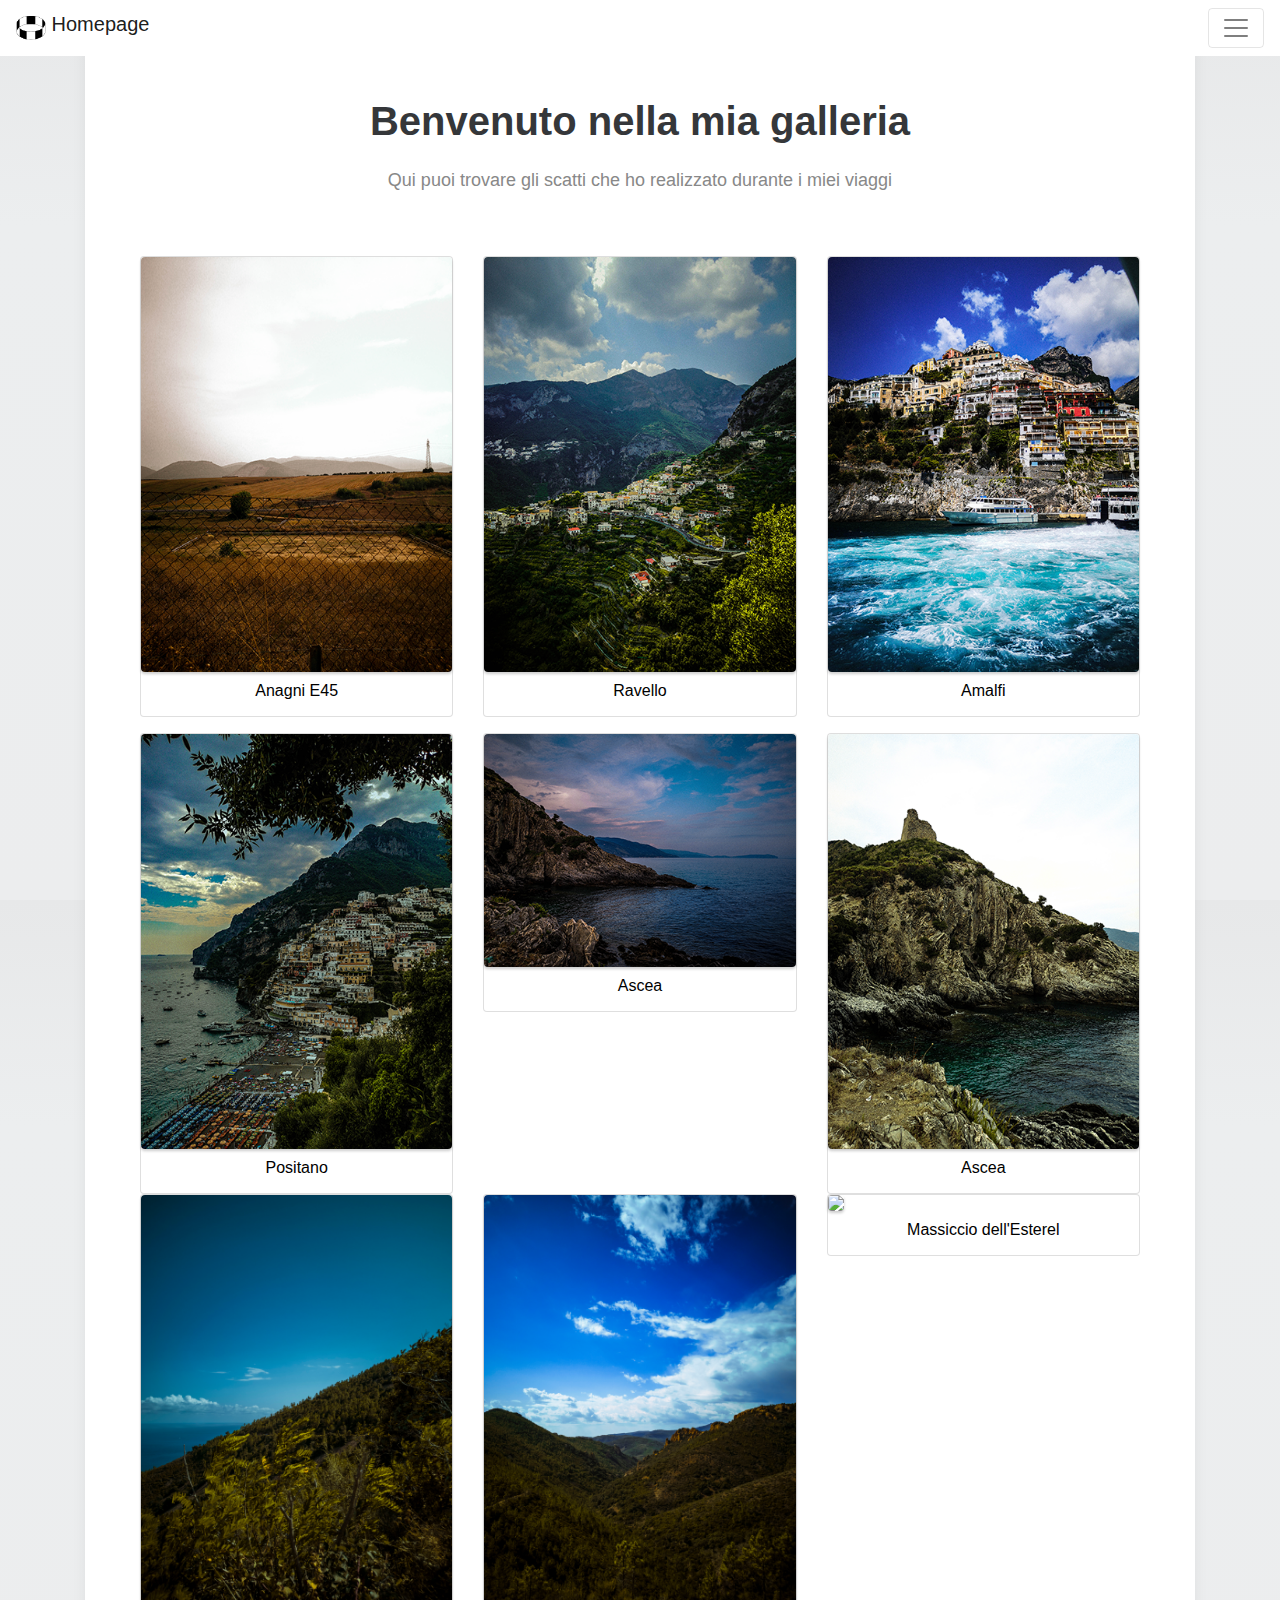
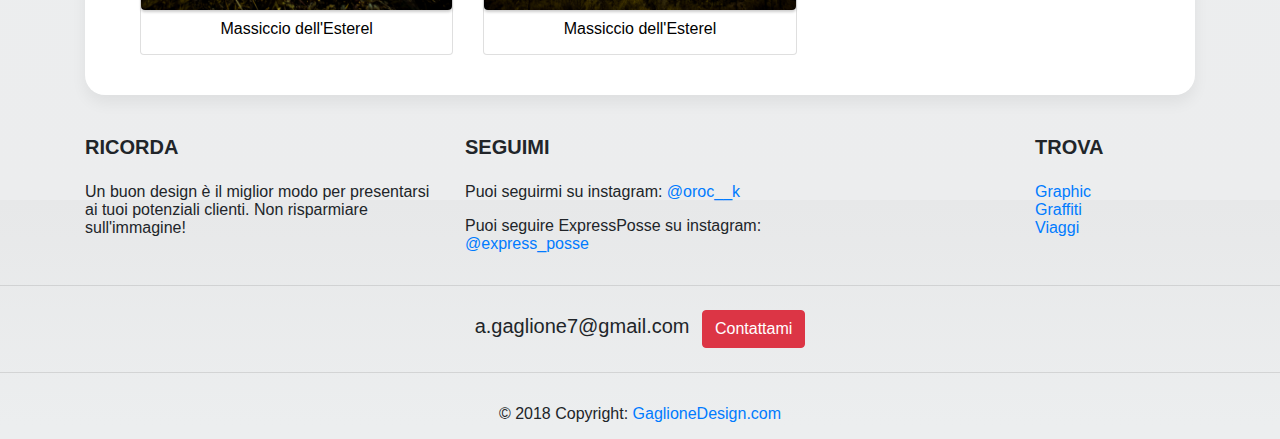
==== Gallery.html @ 5efe2e0f "Initial commit" ====
<!DOCTYPE html>
<html>
  <head>
    <meta charset="UTF-8">
    <meta http-equiv="X-UA-Compatible" content="IE=edge">
    <meta name="viewport" content="width=device-width, initial-scale=1">
   
	<link href="Stile_gallery.css" rel="stylesheet" type="text/css">
	<link rel="stylesheet" href="https://maxcdn.bootstrapcdn.com/bootstrap/4.0.0/css/bootstrap.min.css" integrity="sha384-Gn5384xqQ1aoWXA+058RXPxPg6fy4IWvTNh0E263XmFcJlSAwiGgFAW/dAiS6JXm" crossorigin="anonymous">
	<link rel="stylesheet" href="https://cdnjs.cloudflare.com/ajax/libs/baguettebox.js/1.8.1/baguetteBox.min.css">
 	<link rel="stylesheet" href="css/gallery-grid.css">
	
  </head>
  <body>

<nav id="nav" class="navbar fixed-top navbar-light" style="background-color: #FFFFFF">
  <a class="navbar-brand" href="Homepage.html">
    <img src="Images/Grafica/Logo_round.png" width="30" height="30" class="d-inline-block align-top" alt="">
    Homepage
  </a>

  <button class="navbar-toggler" type="button" data-toggle="collapse" data-target="#navbarNavDropdown" aria-controls="navbarNavDropdown" aria-expanded="false" aria-label="Toggle navigation">
    <span class="navbar-toggler-icon"></span>
  </button>
  <div class="collapse navbar-collapse" id="navbarNavDropdown">
    <ul class="navbar-nav">
      <li class="nav-item active">
        <a class="nav-link" href="Homepage.html">Home <span class="sr-only">(current)</span></a>
      </li>
	  <li class="nav-item">
        <a class="nav-link" href="Graphic.html">Grafica</a>
      </li>
      <li class="nav-item">
        <a class="nav-link" href="Graffiti.html">Graffiti</a>
      </li>
      <li class="nav-item">
        <a class="nav-link" href="Gallery.html">Viaggi</a>
      </li>
    
    
    </ul>
  </div>
</nav>
	
	  <div class="container">
     
 
 
<div class="container gallery-container">
  	<hr>
    <h1 class="text-center">Benvenuto nella mia galleria</h1>
  
    <p class="page-description text-center">Qui puoi trovare gli scatti che ho realizzato durante i miei viaggi</p>
      
    <div class="tz-gallery">
  
        <div class="row mb-3">
            <div class="col-md-4">
                <div class="card">
                    <a class="lightbox" href="Images/Viaggi/frosinone-1.jpg">
                    <img src="Images/Viaggi/frosinone-1.png" class="card-img-top">
					<p class="text">Anagni E45</p>
                    </a>
                </div>
            </div>
             
            <div class="col-md-4">
                <div class="card">
                    <a class="lightbox" href="Images/Viaggi/OnTheRoad-2.jpg">
                    <img src="Images/Viaggi/OnTheRoad-2.png" class="card-img-top">
					<p class="text">Ravello</p>
                    </a>
                </div>
            </div>
             
            <div class="col-md-4">
                <div class="card">
                    <a class="lightbox" href="Images/Viaggi/OnTheRoad-3.jpg">
                    <img src="Images/Viaggi/OnTheRoad-3.png" class="card-img-top">
						<p class="text">Amalfi</p>
                    </a>
                </div>
            </div>
        </div>
          <div class="row"> 
            <div class="col-md-4">
                <div class="card">
                    <a class="lightbox" href="Images/Viaggi/OnTheRoad-4.jpg">
                    <img src="Images/Viaggi/OnTheRoad-4.png" class="card-img-top">
						<p class="text">Positano</p>
                    </a>
                </div>
            </div>
             
            <div class="col-md-4">
                <div class="card">
                    <a class="lightbox" href="Images/Viaggi/OnTheRoad-5.jpg">
                    <img src="Images/Viaggi/OnTheRoad-5.png" class="card-img-top">
						<p class="text">Ascea</p>
                    </a>
                </div>
            </div>
             
            <div class="col-md-4">
                <div class="card">
                    <a class="lightbox" href="Images/Viaggi/OnTheRoad-6.jpg">
                    <img src="Images/Viaggi/OnTheRoad-6.png" class="card-img-top">
						<p class="text">Ascea</p>
                    </a>
                </div>
            </div>
         
			<div class="col-md-4">
                <div class="card">
                    <a class="lightbox" href="Images/Viaggi/Esterel2018.JPG">
                    <img src="Images/Viaggi/Esterel2018.JPG" class="card-img-top">
						<p class="text">Massiccio dell'Esterel</p>
                    </a>
                </div>
            </div>
			
			<div class="col-md-4">
                <div class="card">
                    <a class="lightbox" href="Images/Viaggi/Esterel2018_1.JPG">
                    <img src="Images/Viaggi/Esterel2018_1.JPG" class="card-img-top">
						<p class="text">Massiccio dell'Esterel</p>
                    </a>
                </div>
            </div>
			
			<div class="col-md-4">
                <div class="card">
                    <a class="lightbox" href="Images/Viaggi/Esterel2018_2.JPG">
                    <img src="Images/Viaggi/Esterel2018_2.JPG" class="card-img-top">
						<p class="text">Massiccio dell'Esterel</p>
                    </a>
                </div>
            </div>
        </div>
  
    </div>
  
</div>
 
</div>
	<!-- Footer -->
<footer class="page-footer font-small stylish-color-dark pt-4">

    <!-- Footer Links -->
    <div class="container text-center text-md-left">

      <!-- Grid row -->
      <div class="row">

        <!-- Grid column -->
        <div class="col-md-4 mx-auto">

          <!-- Content -->
          <h5 class="font-weight-bold text-uppercase mt-3 mb-4">RICORDA</h5>
          <p>Un buon design è il miglior modo per presentarsi ai tuoi potenziali clienti. Non risparmiare sull'immagine!</p>

        </div>
        <!-- Grid column -->

        <hr class="clearfix w-100 d-md-none">

        <!-- Grid column -->
        <div class="col-md-4 mx-auto">

          <!-- Content -->
          <h5 class="font-weight-bold text-uppercase mt-3 mb-4">SEGUIMI</h5>
			<p>Puoi seguirmi su instagram: <a href="https://www.instagram.com/oroc__k/?hl=it">@oroc__k</a></p>
						<p>Puoi seguire ExpressPosse su instagram: <a href="https://www.instagram.com/express_posse/?hl=it">@express_posse</a></p>

         

        </div>
        <!-- Grid column -->

        <hr class="clearfix w-100 d-md-none">

        <!-- Grid column -->
        <div class="col-md-2 mx-auto">

     

        </div>
        <!-- Grid column -->

        <hr class="clearfix w-100 d-md-none">

        <!-- Grid column -->
        <div class="col-md-2 mx-auto">

           <!-- Links -->
          <h5 class="font-weight-bold text-uppercase mt-3 mb-4">Trova</h5>

          <ul class="list-unstyled">
            <li>
              <a href="Graphic.html">Graphic</a>
            </li>
            <li>
              <a href="Graffiti.html">Graffiti</a>
            </li>
            <li>
              <a href="Gallery.html">Viaggi</a>
            </li>
          </ul>

        </div>
        <!-- Grid column -->

      </div>
      <!-- Grid row -->

    </div>
    <!-- Footer Links -->

    <hr>

    <!-- Call to action -->
    <ul class="list-unstyled list-inline text-center py-2">
      <li class="list-inline-item">
        <h5 class="mb-1">a.gaglione7@gmail.com</h5>
      </li>
      <li class="list-inline-item">
        <a href="#!" class="btn btn-danger btn-rounded">Contattami</a>
      </li>
    </ul>
    <!-- Call to action -->

    <hr>


    <!-- Copyright -->
    <div class="footer-copyright text-center py-3">© 2018 Copyright:
      <a href="https://mdbootstrap.com/bootstrap-tutorial/"> GaglioneDesign.com</a>
    </div>
    <!-- Copyright -->

</footer>
<!-- Footer -->	  
	  
	  

	  <script src="https://code.jquery.com/jquery-3.2.1.slim.min.js" integrity="sha384-KJ3o2DKtIkvYIK3UENzmM7KCkRr/rE9/Qpg6aAZGJwFDMVNA/GpGFF93hXpG5KkN" crossorigin="anonymous"></script>
	<script src="https://cdnjs.cloudflare.com/ajax/libs/popper.js/1.12.9/umd/popper.min.js" integrity="sha384-ApNbgh9B+Y1QKtv3Rn7W3mgPxhU9K/ScQsAP7hUibX39j7fakFPskvXusvfa0b4Q" crossorigin="anonymous"></script>
	<script src="https://maxcdn.bootstrapcdn.com/bootstrap/4.0.0/js/bootstrap.min.js" integrity="sha384-JZR6Spejh4U02d8jOt6vLEHfe/JQGiRRSQQxSfFWpi1MquVdAyjUar5+76PVCmYl" crossorigin="anonymous"></script>
	  <script src="https://cdnjs.cloudflare.com/ajax/libs/baguettebox.js/1.8.1/baguetteBox.min.js"></script>
	<script>
    baguetteBox.run('.tz-gallery');
	  </script>
	  
<!--	<div id="mygallery" >
    <a href="Images/Viaggi/frosinone-1.jpg">
        <img alt="Frosinone" src="Images/Viaggi/frosinone-1.png"/>
    </a>
    <a href="Images/Viaggi/OnTheRoad-2.jpg">
        <img alt="Title 2" src="Images/Viaggi/OnTheRoad-2.png"/>
    </a>
    <a href="Images/Viaggi/OnTheRoad-3.jpg">
        <img alt="Title 2" src="Images/Viaggi/OnTheRoad-3.png"/>
    </a>
	<a href="Images/Viaggi/OnTheRoad-4.jpg">
        <img alt="Title 2" src="Images/Viaggi/OnTheRoad-4.png"/>
    </a>
	<a href="Images/Viaggi/OnTheRoad-5.jpg">
        <img alt="Title 2" src="Images/Viaggi/OnTheRoad-5.png"/>
    </a>
	<a href="Images/Viaggi/OnTheRoad-6.jpg">
        <img alt="Title 2" src="Images/Viaggi/OnTheRoad-6.png"/>
    </a>
</div>  
  
-->

  </body>

	
</html>
---- Stile_gallery.css ----
@charset "UTF-8";
/* CSS Document */

 #mygallery{
	margin: 0 auto;
	position: relative;
	width: 1260px;
	padding-left: 25px;
}

html,
body 
{
	height: 100%;
	font-family: Gotham, "Helvetica Neue", Helvetica, Arial, sans-serif;
	margin: 0;
}

/* N A V B A R */

#nav{
	margin-top: 0;
	
}

/* O V E R L A Y */
---- css/gallery-grid.css ----
body {
    background-image: linear-gradient(to top, #ecedee 0%, #eceeef 75%, #e7e8e9 100%);
    min-height: 100vh;
    font: normal 16px sans-serif;
    padding: 10px 0;
}

.container.gallery-container {
    background-color: #fff;
    color: #35373a;
    min-height: 100vh;
    border-radius: 20px;
    box-shadow: 0 8px 15px rgba(0, 0, 0, 0.06);
}

.gallery-container h1 {
    text-align: center;
    margin-top: 70px;
    font-family: 'Droid Sans', sans-serif;
    font-weight: bold;
}

.gallery-container p.page-description {
    text-align: center;
    max-width: 800px;
    margin: 25px auto;
    color: #888;
    font-size: 18px;
}

.tz-gallery {
    padding: 40px;
}

.tz-gallery .lightbox img {
    width: 100%;
    margin-bottom: 10px;
    transition: 0.2s ease-in-out;
    box-shadow: 0 2px 3px rgba(0,0,0,0.2);
}


.tz-gallery .lightbox img:hover {
    transform: scale(1.05);
    box-shadow: 0 8px 15px rgba(0,0,0,0.3);
}

.tz-gallery img {
    border-radius: 4px;
}

.baguetteBox-button {
    background-color: transparent !important;
}


@media(max-width: 768px) {
    body {
        padding: 0;
    }

    .container.gallery-container {
        border-radius: 0;
    }
}
.text{
	text-align: center;
	color: #000000;
}
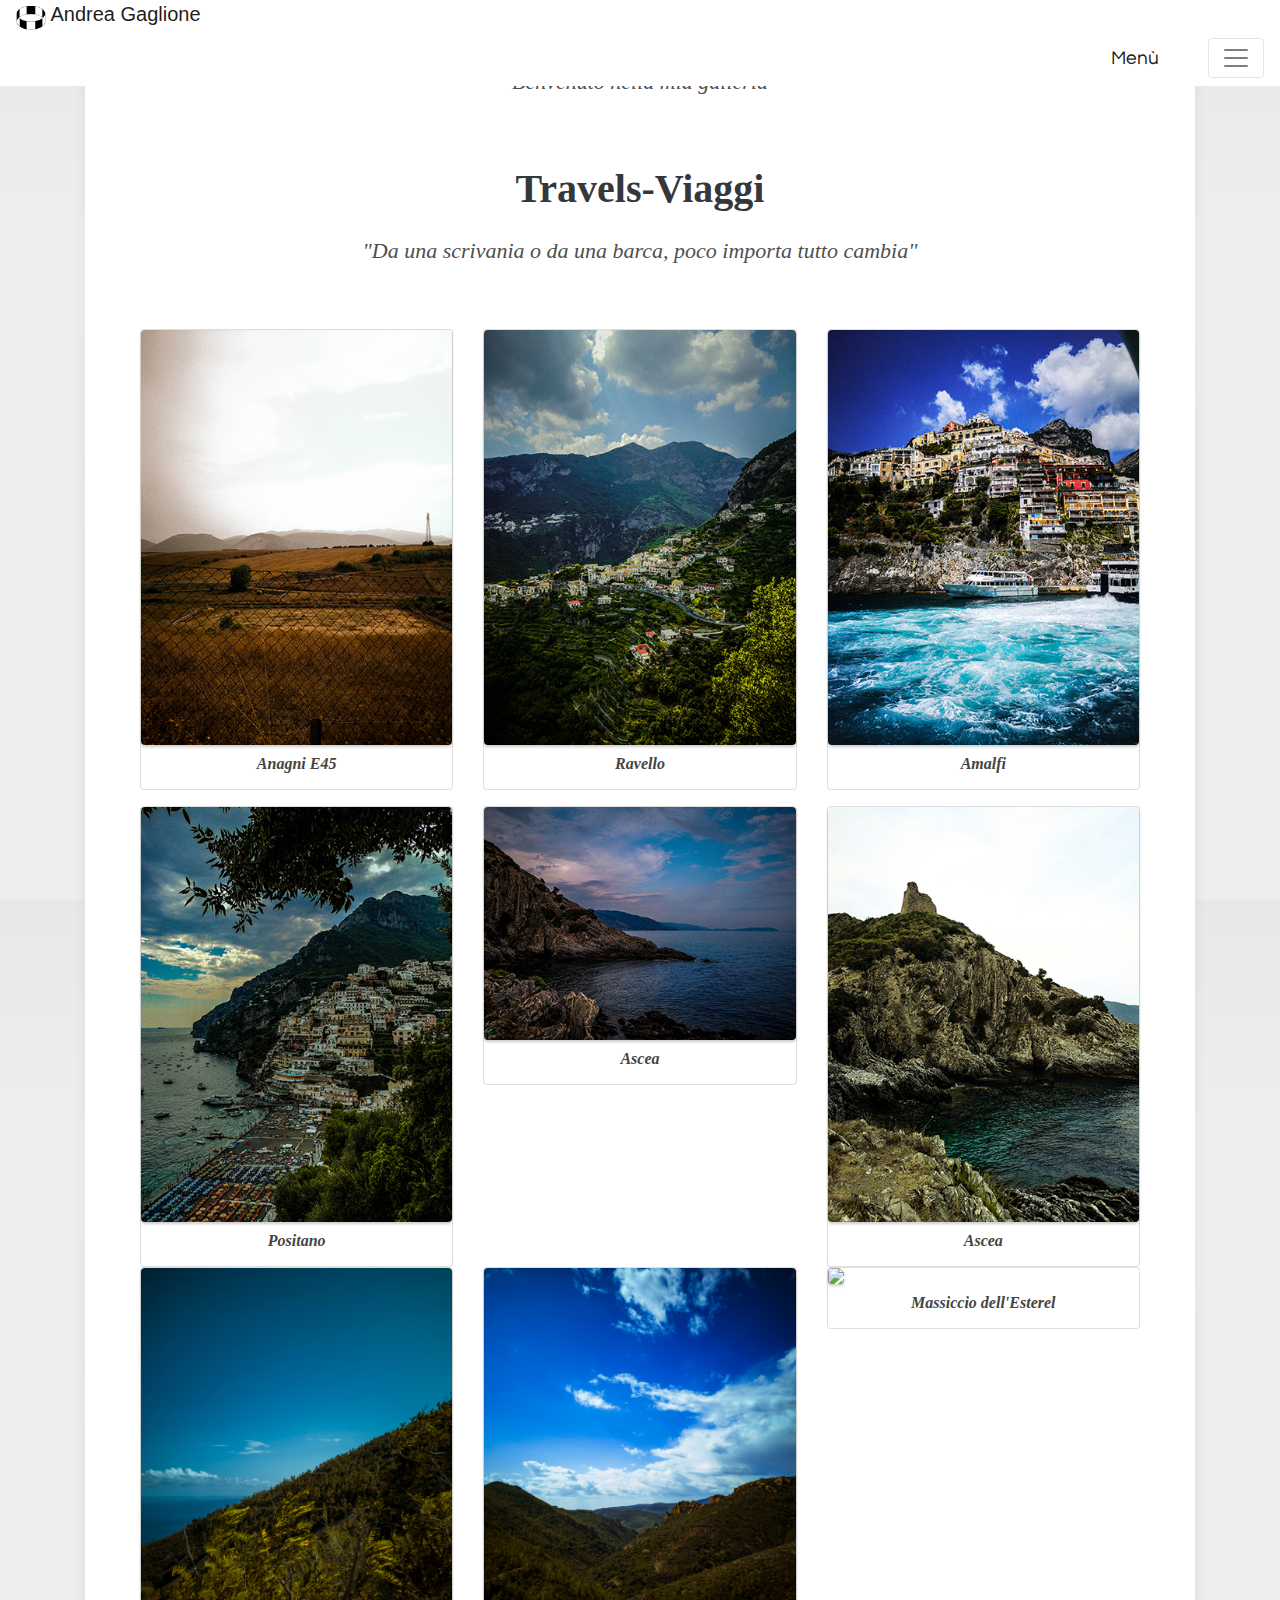
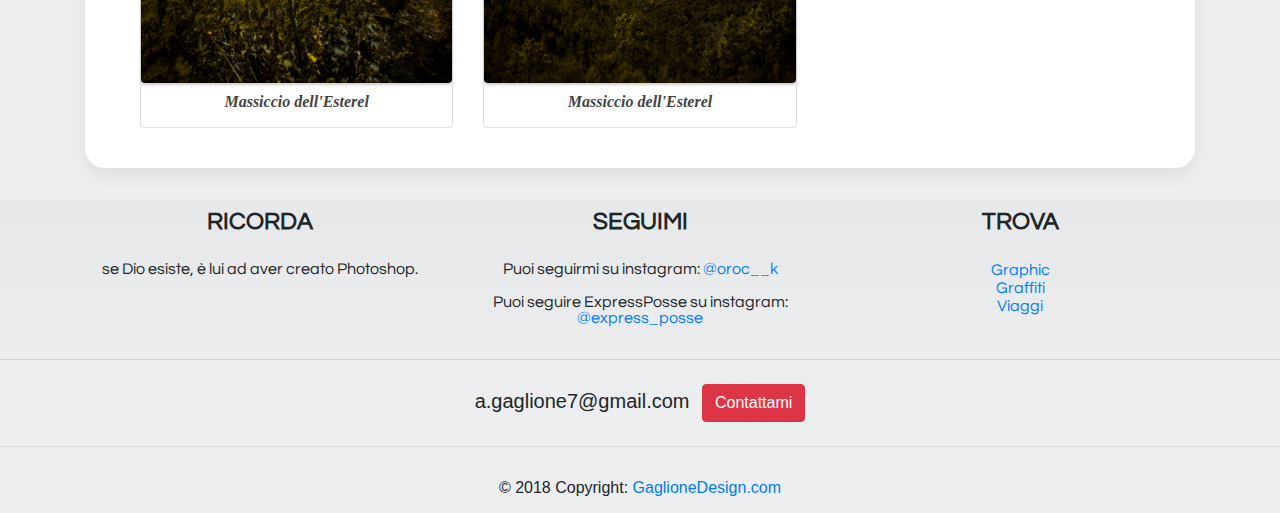
==== commit 33af3783: "3settembre2018" ====
--- a/Gallery.html
+++ b/Gallery.html
@@ -10,15 +10,24 @@
 	<link rel="stylesheet" href="https://cdnjs.cloudflare.com/ajax/libs/baguettebox.js/1.8.1/baguetteBox.min.css">
  	<link rel="stylesheet" href="css/gallery-grid.css">
 	
+  <!--The following script tag downloads a font from the Adobe Edge Web Fonts server for use within the web page. We recommend that you do not modify it.-->
+  <script>var __adobewebfontsappname__="dreamweaver"</script>
+  <script src="http://use.edgefonts.net/montserrat:n4:default.js" type="text/javascript"></script>
+
   </head>
   <body>
 
 <nav id="nav" class="navbar fixed-top navbar-light" style="background-color: #FFFFFF">
+
   <a class="navbar-brand" href="Homepage.html">
     <img src="Images/Grafica/Logo_round.png" width="30" height="30" class="d-inline-block align-top" alt="">
-    Homepage
+    Andrea Gaglione
   </a>
-
+	<ul class="navbar-nav mr-auto mt-4 mt-lg-0">
+      <li class="nav-item active">
+        <a class="nav-link" id="menu_tag">Menù <span class="sr-only">(current)</span></a>
+      </li>
+	</ul>
   <button class="navbar-toggler" type="button" data-toggle="collapse" data-target="#navbarNavDropdown" aria-controls="navbarNavDropdown" aria-expanded="false" aria-label="Toggle navigation">
     <span class="navbar-toggler-icon"></span>
   </button>
@@ -47,10 +56,13 @@
  
  
 <div class="container gallery-container">
-  	<hr>
-    <h1 class="text-center">Benvenuto nella mia galleria</h1>
-  
-    <p class="page-description text-center">Qui puoi trovare gli scatti che ho realizzato durante i miei viaggi</p>
+	<hr>
+	<hr>
+	<p class="page-description text-center">Benvenuto nella mia galleria</p>
+  
+    <h1 class="text-center">Travels-Viaggi</h1>
+  
+    <p class="page-description text-center">"Da una scrivania o da una barca, poco importa tutto cambia"</p>
       
     <div class="tz-gallery">
   
@@ -157,7 +169,7 @@
 
           <!-- Content -->
           <h5 class="font-weight-bold text-uppercase mt-3 mb-4">RICORDA</h5>
-          <p>Un buon design è il miglior modo per presentarsi ai tuoi potenziali clienti. Non risparmiare sull'immagine!</p>
+          <p class="text-paragraph">se Dio esiste, è lui ad aver creato Photoshop.</p>
 
         </div>
         <!-- Grid column -->
@@ -169,41 +181,35 @@
 
           <!-- Content -->
           <h5 class="font-weight-bold text-uppercase mt-3 mb-4">SEGUIMI</h5>
-			<p>Puoi seguirmi su instagram: <a href="https://www.instagram.com/oroc__k/?hl=it">@oroc__k</a></p>
-						<p>Puoi seguire ExpressPosse su instagram: <a href="https://www.instagram.com/express_posse/?hl=it">@express_posse</a></p>
+			<p class="text-paragraph">Puoi seguirmi su instagram: <a href="https://www.instagram.com/oroc__k/?hl=it">@oroc__k</a></p>
+						<p class="text-paragraph">Puoi seguire ExpressPosse su instagram: <a href="https://www.instagram.com/express_posse/?hl=it">@express_posse</a></p>
 
          
 
         </div>
         <!-- Grid column -->
 
+  
+     
+
+
         <hr class="clearfix w-100 d-md-none">
 
         <!-- Grid column -->
-        <div class="col-md-2 mx-auto">
-
-     
-
-        </div>
-        <!-- Grid column -->
-
-        <hr class="clearfix w-100 d-md-none">
-
-        <!-- Grid column -->
-        <div class="col-md-2 mx-auto">
+        <div class="col-md-4 mx-auto">
 
            <!-- Links -->
           <h5 class="font-weight-bold text-uppercase mt-3 mb-4">Trova</h5>
 
           <ul class="list-unstyled">
             <li>
-              <a href="Graphic.html">Graphic</a>
+              <a class="text-paragraph" href="Graphic.html">Graphic</a>
             </li>
             <li>
-              <a href="Graffiti.html">Graffiti</a>
+              <a class="text-paragraph" href="Graffiti.html">Graffiti</a>
             </li>
             <li>
-              <a href="Gallery.html">Viaggi</a>
+              <a class="text-paragraph" href="Gallery.html">Viaggi</a>
             </li>
           </ul>
 
@@ -221,7 +227,7 @@
     <!-- Call to action -->
     <ul class="list-unstyled list-inline text-center py-2">
       <li class="list-inline-item">
-        <h5 class="mb-1">a.gaglione7@gmail.com</h5>
+        <h5 class="mb-1" class="text-paragraph">a.gaglione7@gmail.com</h5>
       </li>
       <li class="list-inline-item">
         <a href="#!" class="btn btn-danger btn-rounded">Contattami</a>
--- a/Stile_gallery.css
+++ b/Stile_gallery.css
@@ -1,4 +1,5 @@
 @charset "UTF-8";
+@import url("Questrial_Regular/stylesheet.css");
 /* CSS Document */
 
  #mygallery{
@@ -12,7 +13,7 @@
 body 
 {
 	height: 100%;
-	font-family: Gotham, "Helvetica Neue", Helvetica, Arial, sans-serif;
+
 	margin: 0;
 }
 
@@ -20,8 +21,39 @@
 
 #nav{
 	margin-top: 0;
-	
+	top: -10px;
 }
 
-/* O V E R L A Y */
+/* F O O T E R */
+.text-uppercase{
+	text-align: center;
+	font-family: "Questrial Regular";
+	font-weight: bolder;
+	text-indent: 0;
+	font-size: x-large;
+}
+.text-paragraph{
+	text-align: center;
+	font-family: "Questrial Regular";
+	white-space: normal;
+	vertical-align: baseline;
+	text-indent: 0;
+	line-height: 105%;
+}
 
+.list-unstyled{
+	text-align: center;	
+}
+
+.nav-link{
+	font-style: normal;
+	font-family: "Questrial Regular";
+	font-size: larger;
+	text-decoration: none;
+	text-align: center;
+}
+
+#menu_tag{
+	position: relative;
+	margin-left: 1095px;
+}
--- a/css/gallery-grid.css
+++ b/css/gallery-grid.css
@@ -1,3 +1,4 @@
+@import url("Questrial_Regular/stylesheet.css");
 body {
     background-image: linear-gradient(to top, #ecedee 0%, #eceeef 75%, #e7e8e9 100%);
     min-height: 100vh;
@@ -14,18 +15,22 @@
 }
 
 .gallery-container h1 {
-    text-align: center;
-    margin-top: 70px;
-    font-family: 'Droid Sans', sans-serif;
-    font-weight: bold;
+	text-align: center;
+	margin-top: 70px;
+	font-family: Baskerville, "Palatino Linotype", Palatino, "Century Schoolbook L", "Times New Roman", serif;
+	font-weight: 600;
+	font-style: normal;
+	font-variant: normal;
 }
 
 .gallery-container p.page-description {
-    text-align: center;
-    max-width: 800px;
-    margin: 25px auto;
-    color: #888;
-    font-size: 18px;
+	text-align: center;
+	max-width: 800px;
+	margin: 25px auto;
+	color: #4F4F4F;
+	font-size: 22px;
+	font-style: italic;
+	font-family: Baskerville, "Palatino Linotype", Palatino, "Century Schoolbook L", "Times New Roman", serif;
 }
 
 .tz-gallery {
@@ -65,5 +70,8 @@
 }
 .text{
 	text-align: center;
-	color: #000000;
+	color: #444444;
+	font-family: Baskerville, "Palatino Linotype", Palatino, "Century Schoolbook L", "Times New Roman", serif;
+	font-style: italic;
+	font-weight: bold;
 }
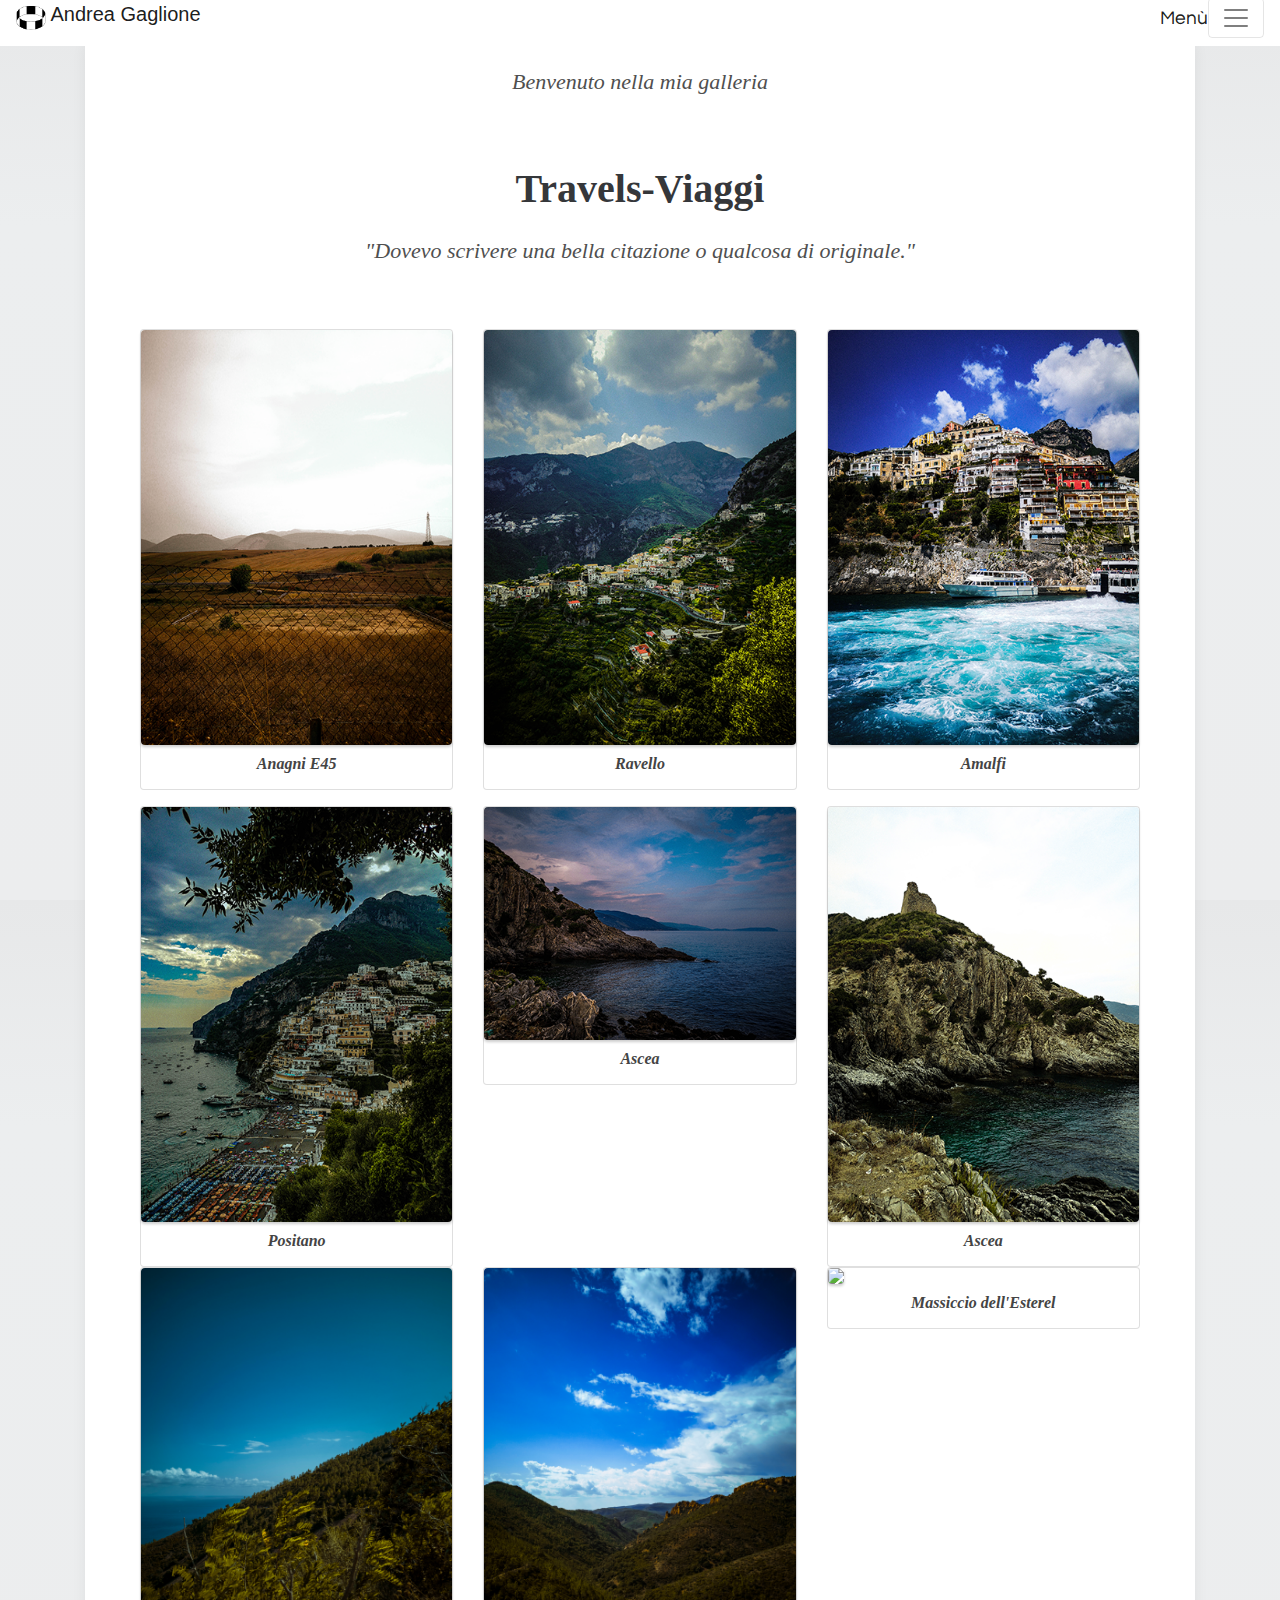
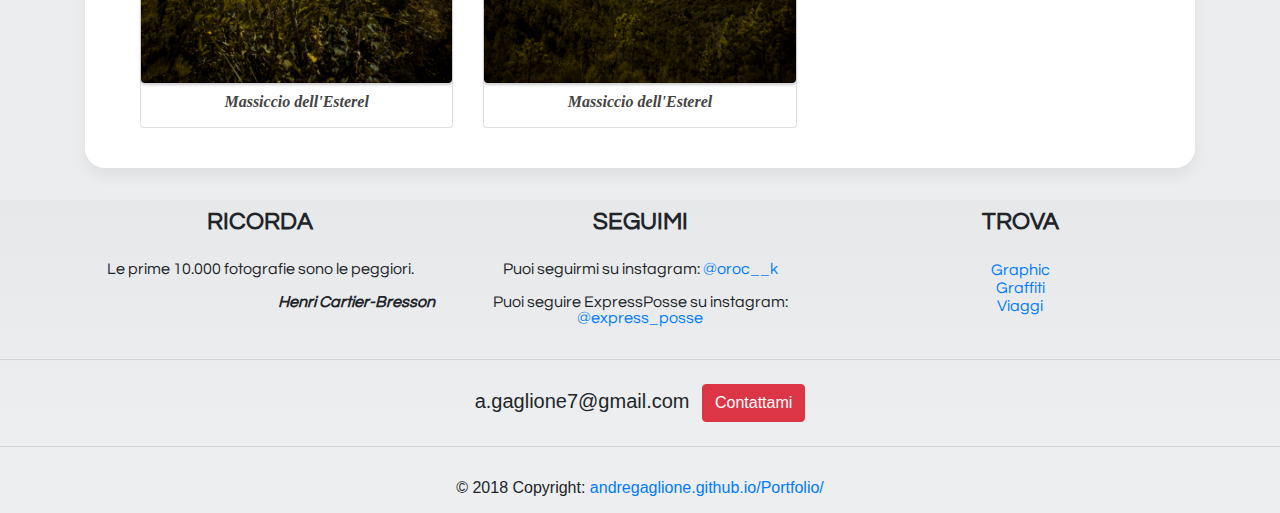
==== commit ed090d75: "9 settembre" ====
--- a/Gallery.html
+++ b/Gallery.html
@@ -19,13 +19,15 @@
 
 <nav id="nav" class="navbar fixed-top navbar-light" style="background-color: #FFFFFF">
 
-  <a class="navbar-brand" href="Homepage.html">
+  <a class="navbar-brand" href="index.html">
     <img src="Images/Grafica/Logo_round.png" width="30" height="30" class="d-inline-block align-top" alt="">
     Andrea Gaglione
   </a>
-	<ul class="navbar-nav mr-auto mt-4 mt-lg-0">
+	
+	<ul class="navbar-nav flex-row ml-md-auto d-none d-md-flex">
+	<!--<ul class="navbar-nav mr-auto mt-4 mt-lg-0">-->
       <li class="nav-item active">
-        <a class="nav-link" id="menu_tag">Menù <span class="sr-only">(current)</span></a>
+        <a class="nav-link">Menù <span class="sr-only">(current)</span></a>
       </li>
 	</ul>
   <button class="navbar-toggler" type="button" data-toggle="collapse" data-target="#navbarNavDropdown" aria-controls="navbarNavDropdown" aria-expanded="false" aria-label="Toggle navigation">
@@ -34,7 +36,7 @@
   <div class="collapse navbar-collapse" id="navbarNavDropdown">
     <ul class="navbar-nav">
       <li class="nav-item active">
-        <a class="nav-link" href="Homepage.html">Home <span class="sr-only">(current)</span></a>
+        <a class="nav-link" href="index.html">Home <span class="sr-only">(current)</span></a>
       </li>
 	  <li class="nav-item">
         <a class="nav-link" href="Graphic.html">Grafica</a>
@@ -62,7 +64,7 @@
   
     <h1 class="text-center">Travels-Viaggi</h1>
   
-    <p class="page-description text-center">"Da una scrivania o da una barca, poco importa tutto cambia"</p>
+    <p class="page-description text-center">"Dovevo scrivere una bella citazione o qualcosa di originale."</p>
       
     <div class="tz-gallery">
   
@@ -169,7 +171,8 @@
 
           <!-- Content -->
           <h5 class="font-weight-bold text-uppercase mt-3 mb-4">RICORDA</h5>
-          <p class="text-paragraph">se Dio esiste, è lui ad aver creato Photoshop.</p>
+          <p class="text-paragraph">Le prime 10.000 fotografie sono le peggiori.</p>
+		  <p class="quotes">Henri Cartier-Bresson</p>
 
         </div>
         <!-- Grid column -->
@@ -240,7 +243,7 @@
 
     <!-- Copyright -->
     <div class="footer-copyright text-center py-3">© 2018 Copyright:
-      <a href="https://mdbootstrap.com/bootstrap-tutorial/"> GaglioneDesign.com</a>
+      <a href="https://mdbootstrap.com/bootstrap-tutorial/">andregaglione.github.io/Portfolio/</a>
     </div>
     <!-- Copyright -->
 
--- a/Stile_gallery.css
+++ b/Stile_gallery.css
@@ -57,3 +57,9 @@
 	position: relative;
 	margin-left: 1095px;
 }
+.quotes{
+	font-family: "Questrial Regular";
+	text-align: right;
+	font-style: italic;
+	font-weight: bolder;
+}
